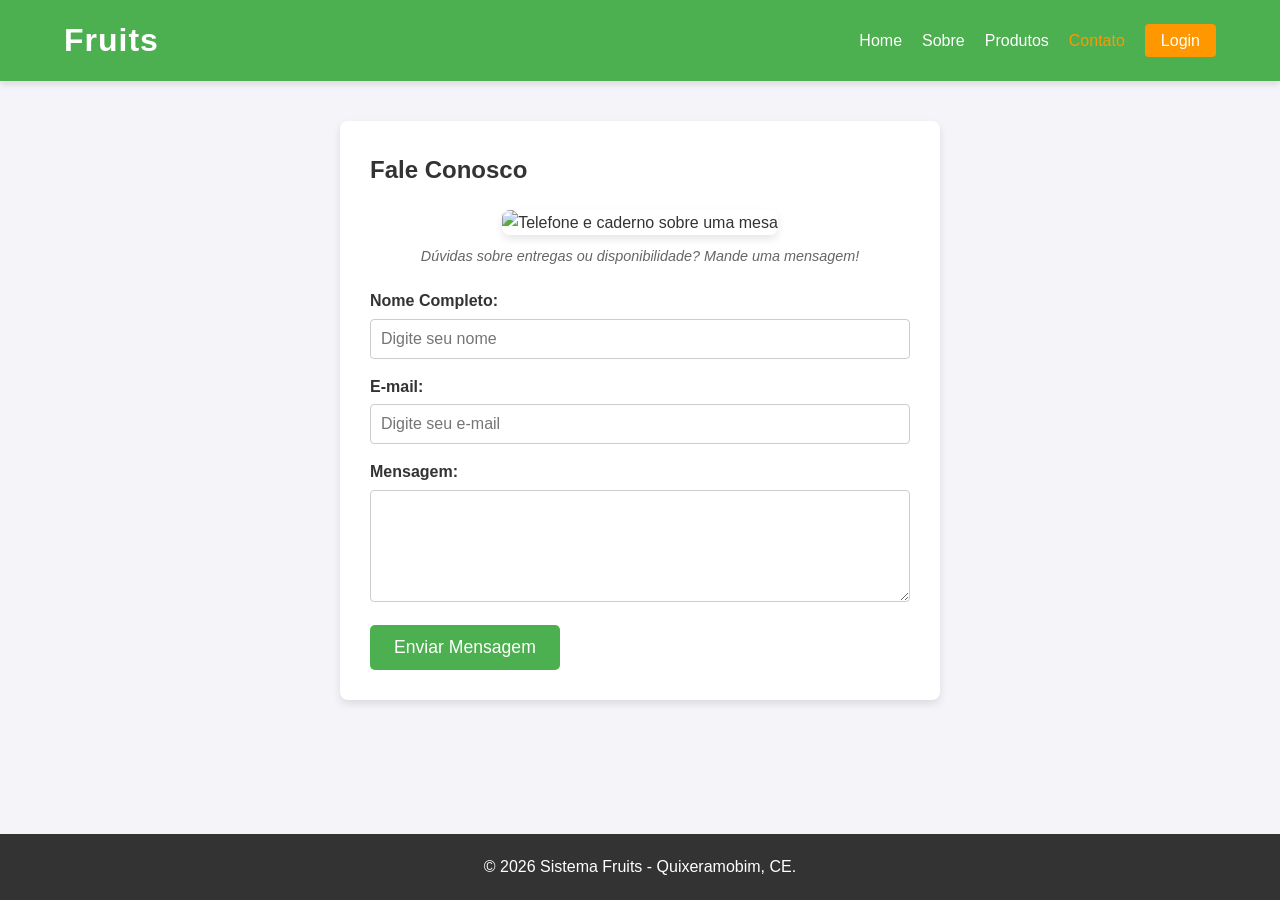
==== IA/contato.html @ c32222e9 "Adicionando landing page com IA" ====
<!DOCTYPE html>
<html lang="pt-BR">
<head>
    <meta charset="UTF-8">
    <meta name="viewport" content="width=device-width, initial-scale=1.0">
    <title>Contato - Fruits</title>
    <link rel="stylesheet" href="style.css">
</head>
<body>
    <header class="main-header">
        <div class="container flex-nav">
            <h1 id="logo">Fruits</h1>
            <nav aria-label="Navegação principal">
                <ul class="nav-links">
                    <li><a href="index.html">Home</a></li>
                    <li><a href="sobre.html">Sobre</a></li>
                    <li><a href="produtos.html">Produtos</a></li>
                    <li><a href="contato.html" class="active">Contato</a></li>
                    <li><a href="login.html" class="btn-login">Login</a></li>
                </ul>
            </nav>
        </div>
    </header>

    <main class="container fade-in page-content">
        <section class="form-section">
            <h2>Fale Conosco</h2>
            <figure class="contact-figure">
                <img src="https://images.unsplash.com/photo-1596524430615-b46475ddff6e?auto=format&fit=crop&w=800&q=80" alt="Telefone e caderno sobre uma mesa">
                <figcaption>Dúvidas sobre entregas ou disponibilidade? Mande uma mensagem!</figcaption>
            </figure>
            <form action="#" method="POST" class="contact-form">
                <div class="input-group">
                    <label for="nome">Nome Completo:</label>
                    <input type="text" id="nome" name="nome" placeholder="Digite seu nome" required>
                </div>
                <div class="input-group">
                    <label for="email">E-mail:</label>
                    <input type="email" id="email" name="email" placeholder="Digite seu e-mail" required>
                </div>
                <div class="input-group">
                    <label for="mensagem">Mensagem:</label>
                    <textarea id="mensagem" name="mensagem" rows="5" required></textarea>
                </div>
                <button type="submit" class="btn-primary">Enviar Mensagem</button>
            </form>
        </section>
    </main>

    <footer>
        <div class="container">
            <p>&copy; 2026 Sistema Fruits - Quixeramobim, CE.</p>
        </div>
    </footer>
</body>
</html>
---- IA/style.css ----
/* RESET BÁSICO */
* {
    margin: 0;
    padding: 0;
    box-sizing: border-box;
    font-family: 'Segoe UI', Tahoma, Geneva, Verdana, sans-serif;
}

/* VARIÁVEIS DE COR */
:root {
    --primary-color: #4CAF50; /* Verde Hortifrúti */
    --secondary-color: #FF9800; /* Laranja */
    --dark-color: #333;
    --light-color: #f4f4f9;
    --white: #ffffff;
}

/* SELETOR POR TAG */
body {
    background-color: var(--light-color);
    color: var(--dark-color);
    line-height: 1.6;
    display: flex;
    flex-direction: column;
    min-height: 100vh;
}

main {
    flex: 1; /* Garante que o footer fique no fim da página */
}

/* SELETOR POR CLASSE (Flexbox Layout) */
.container {
    width: 90%;
    max-width: 1200px;
    margin: 0 auto;
}

.flex-nav {
    display: flex;
    justify-content: space-between;
    align-items: center;
    padding: 15px 0;
}

/* HEADER & NAVEGAÇÃO */
.main-header {
    background-color: var(--primary-color);
    color: var(--white);
    box-shadow: 0 4px 6px rgba(0,0,0,0.1);
}

.main-header a {
    color: var(--white);
    text-decoration: none;
    font-weight: 500;
}

/* SELETOR POR ID */
#logo {
    font-size: 2rem;
    font-weight: bold;
    letter-spacing: 1px;
}

.nav-links {
    list-style: none;
    display: flex;
    gap: 20px;
    align-items: center;
}

.nav-links a {
    transition: color 0.3s ease; /* Animação simples CSS */
}

/* EFEITOS DE HOVER */
.nav-links a:hover,
.nav-links a.active {
    color: var(--secondary-color);
}

.btn-login {
    background-color: var(--secondary-color);
    padding: 8px 16px;
    border-radius: 4px;
    transition: background-color 0.3s ease, transform 0.2s ease;
}

.btn-login:hover {
    background-color: #e68a00;
    color: var(--white) !important;
    transform: scale(1.05); /* Animação no Hover */
}

/* HERO SECTION */
#hero {
    background: linear-gradient(rgba(0, 0, 0, 0.6), rgba(0, 0, 0, 0.6)), url('https://images.unsplash.com/photo-1603048297172-c92544798d5e?auto=format&fit=crop&w=1200&q=80') center/cover;
    color: var(--white);
    text-align: center;
    padding: 100px 20px;
    margin-bottom: 40px;
}

#hero h2 {
    font-size: 2.5rem;
    margin-bottom: 20px;
}

#hero p {
    font-size: 1.2rem;
    margin-bottom: 30px;
}

.btn-primary {
    display: inline-block;
    background-color: var(--primary-color);
    color: var(--white);
    padding: 12px 24px;
    text-decoration: none;
    border: none;
    border-radius: 5px;
    font-size: 1.1rem;
    cursor: pointer;
    transition: background-color 0.3s ease;
}

.btn-primary:hover {
    background-color: #388E3C;
}

/* FEATURES GRID */
.features {
    display: flex;
    justify-content: space-between;
    gap: 20px;
    margin-bottom: 40px;
}

.feature-card {
    background: var(--white);
    padding: 20px;
    border-radius: 8px;
    box-shadow: 0 2px 5px rgba(0,0,0,0.1);
    flex: 1;
    text-align: center;
}

.feature-card h3 {
    color: var(--primary-color);
    margin-bottom: 10px;
}

/* CATÁLOGO DE PRODUTOS */
.catalog-grid {
    display: flex;
    flex-wrap: wrap;
    gap: 20px;
    margin-top: 20px;
}

.product-card {
    background: var(--white);
    padding: 15px;
    border-radius: 8px;
    box-shadow: 0 2px 5px rgba(0,0,0,0.1);
    width: calc(33.333% - 20px);
    text-align: center;
}

/* FIGURES E IMAGENS */
figure {
    margin: 20px 0;
    text-align: center;
}

figure img {
    max-width: 100%;
    height: auto;
    border-radius: 8px;
    box-shadow: 0 4px 8px rgba(0,0,0,0.1);
}

figcaption {
    margin-top: 10px;
    font-size: 0.9rem;
    color: #666;
    font-style: italic;
}

.image-showcase figure img {
    width: 100%;
    max-height: 400px;
    object-fit: cover;
}

/* FORMULÁRIOS E SELETOR POR ATRIBUTO */
.form-section {
    max-width: 600px;
    margin: 40px auto;
    background: var(--white);
    padding: 30px;
    border-radius: 8px;
    box-shadow: 0 4px 8px rgba(0,0,0,0.1);
}

.input-group {
    margin-bottom: 15px;
}

.input-group label {
    display: block;
    margin-bottom: 5px;
    font-weight: bold;
}

/* Seletor por atributo */
input[type="text"],
input[type="email"],
input[type="password"],
textarea {
    width: 100%;
    padding: 10px;
    border: 1px solid #ccc;
    border-radius: 4px;
    font-size: 1rem;
}

/* FOOTER */
footer {
    background-color: var(--dark-color);
    color: var(--white);
    text-align: center;
    padding: 20px 0;
    margin-top: 40px;
}

/* KEYFRAMES - ANIMAÇÃO DE ENTRADA */
@keyframes fadeIn {
    from {
        opacity: 0;
        transform: translateY(20px);
    }
    to {
        opacity: 1;
        transform: translateY(0);
    }
}

.fade-in {
    animation: fadeIn 0.8s ease-out forwards;
}

/* MEDIA QUERIES (Responsividade) */
@media screen and (max-width: 768px) {
    .flex-nav {
        flex-direction: column;
        gap: 15px;
    }

    .nav-links {
        flex-wrap: wrap;
        justify-content: center;
    }

    .features {
        flex-direction: column;
    }

    .product-card {
        width: 100%; /* Produtos ocupam 100% no mobile */
    }

    #hero h2 {
        font-size: 2rem;
    }
}
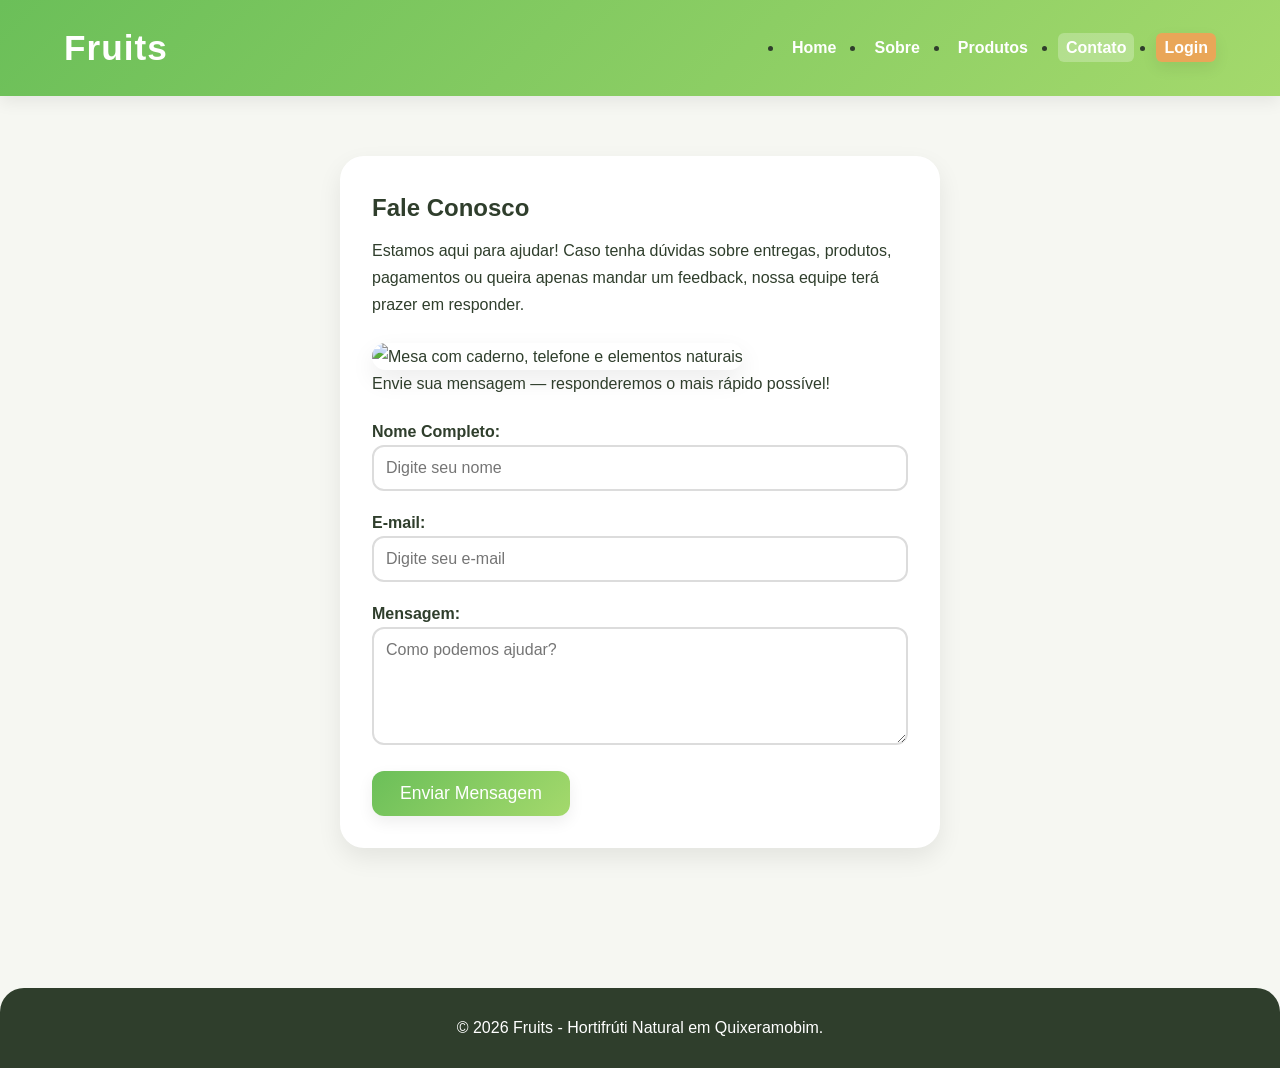
==== commit caa2067f: "atualização dos layouts das telas" ====
--- a/IA/contato.html
+++ b/IA/contato.html
@@ -6,10 +6,14 @@
     <title>Contato - Fruits</title>
     <link rel="stylesheet" href="style.css">
 </head>
+
 <body>
+
+    <!-- CABEÇALHO ORGÂNICO -->
     <header class="main-header">
         <div class="container flex-nav">
             <h1 id="logo">Fruits</h1>
+
             <nav aria-label="Navegação principal">
                 <ul class="nav-links">
                     <li><a href="index.html">Home</a></li>
@@ -22,35 +26,50 @@
         </div>
     </header>
 
+    <!-- CONTEÚDO PRINCIPAL -->
     <main class="container fade-in page-content">
+
         <section class="form-section">
             <h2>Fale Conosco</h2>
-            <figure class="contact-figure">
-                <img src="https://images.unsplash.com/photo-1596524430615-b46475ddff6e?auto=format&fit=crop&w=800&q=80" alt="Telefone e caderno sobre uma mesa">
-                <figcaption>Dúvidas sobre entregas ou disponibilidade? Mande uma mensagem!</figcaption>
+            <p style="margin-top: 8px;">
+                Estamos aqui para ajudar! Caso tenha dúvidas sobre entregas, produtos, pagamentos ou queira apenas mandar um feedback,
+                nossa equipe terá prazer em responder.
+            </p>
+
+            <figure class="contact-figure" style="margin-top: 25px;">
+                <img src="https://images.unsplash.com/photo-1596524430615-b46475ddff6e?auto=format&fit=crop&w=1200&q=80"
+                     alt="Mesa com caderno, telefone e elementos naturais">
+                <figcaption>Envie sua mensagem — responderemos o mais rápido possível!</figcaption>
             </figure>
-            <form action="#" method="POST" class="contact-form">
+
+            <form action="#" method="POST" class="contact-form" style="margin-top: 20px;">
                 <div class="input-group">
                     <label for="nome">Nome Completo:</label>
                     <input type="text" id="nome" name="nome" placeholder="Digite seu nome" required>
                 </div>
+
                 <div class="input-group">
                     <label for="email">E-mail:</label>
                     <input type="email" id="email" name="email" placeholder="Digite seu e-mail" required>
                 </div>
+
                 <div class="input-group">
                     <label for="mensagem">Mensagem:</label>
-                    <textarea id="mensagem" name="mensagem" rows="5" required></textarea>
+                    <textarea id="mensagem" name="mensagem" rows="5" placeholder="Como podemos ajudar?" required></textarea>
                 </div>
+
                 <button type="submit" class="btn-primary">Enviar Mensagem</button>
             </form>
         </section>
+
     </main>
 
+    <!-- RODAPÉ ORGÂNICO -->
     <footer>
         <div class="container">
-            <p>&copy; 2026 Sistema Fruits - Quixeramobim, CE.</p>
+            <p>&copy; 2026 Fruits - Hortifrúti Natural em Quixeramobim.</p>
         </div>
     </footer>
+
 </body>
 </html>
--- a/IA/style.css
+++ b/IA/style.css
@@ -1,149 +1,181 @@
-/* RESET BÁSICO */
+/* -----------------------------------------
+   PALETA ORGÂNICA
+----------------------------------------- */
+:root {
+    --primary-color: #6BBF59;      /* Verde folha suave */
+    --secondary-color: #E9A658;    /* Laranja natural */
+    --accent-color: #A4D96C;       /* Verde claro orgânico */
+    --dark-color: #2F3E2C;         /* Verde musgo */
+    --light-color: #F6F7F2;        /* Off-white natural */
+    --white: #ffffff;
+
+    --radius-sm: 6px;
+    --radius-md: 12px;
+    --radius-lg: 24px;
+
+    --shadow-soft: 0 6px 16px rgba(0,0,0,0.07);
+    --shadow-medium: 0 10px 24px rgba(0,0,0,0.08);
+}
+
+/* -----------------------------------------
+   IMPORTAÇÃO DE FONTE ORGÂNICA
+----------------------------------------- */
+@import url('https://fonts.googleapis.com/css2?family=Quicksand:wght@400;600&display=swap');
+
+/* -----------------------------------------
+   RESET ORGÂNICO
+----------------------------------------- */
 * {
     margin: 0;
     padding: 0;
     box-sizing: border-box;
-    font-family: 'Segoe UI', Tahoma, Geneva, Verdana, sans-serif;
-}
-
-/* VARIÁVEIS DE COR */
-:root {
-    --primary-color: #4CAF50; /* Verde Hortifrúti */
-    --secondary-color: #FF9800; /* Laranja */
-    --dark-color: #333;
-    --light-color: #f4f4f9;
-    --white: #ffffff;
-}
-
-/* SELETOR POR TAG */
+    font-family: 'Quicksand', sans-serif;
+    transition: 0.2s ease;
+}
+
 body {
-    background-color: var(--light-color);
+    background: var(--light-color)
+        url('https://www.transparenttextures.com/patterns/paper-fibers.png');
     color: var(--dark-color);
-    line-height: 1.6;
+    line-height: 1.7;
     display: flex;
     flex-direction: column;
     min-height: 100vh;
 }
 
-main {
-    flex: 1; /* Garante que o footer fique no fim da página */
-}
-
-/* SELETOR POR CLASSE (Flexbox Layout) */
+main { flex: 1; }
+
+/* Containers */
 .container {
     width: 90%;
     max-width: 1200px;
-    margin: 0 auto;
+    margin: auto;
+}
+
+/* -----------------------------------------
+   CABEÇALHO ORGÂNICO
+----------------------------------------- */
+.main-header {
+    background: linear-gradient(135deg, var(--primary-color), var(--accent-color));
+    padding: 18px 0;
+    box-shadow: var(--shadow-soft);
+}
+
+#logo {
+    font-size: 2.2rem;
+    font-weight: 600;
+    color: var(--white);
+    letter-spacing: 1px;
 }
 
 .flex-nav {
     display: flex;
     justify-content: space-between;
     align-items: center;
-    padding: 15px 0;
-}
-
-/* HEADER & NAVEGAÇÃO */
-.main-header {
-    background-color: var(--primary-color);
-    color: var(--white);
-    box-shadow: 0 4px 6px rgba(0,0,0,0.1);
-}
-
-.main-header a {
+}
+
+.nav-links {
+    display: flex;
+    gap: 22px;
+}
+
+.nav-links a {
     color: var(--white);
     text-decoration: none;
-    font-weight: 500;
-}
-
-/* SELETOR POR ID */
-#logo {
-    font-size: 2rem;
-    font-weight: bold;
-    letter-spacing: 1px;
-}
-
-.nav-links {
-    list-style: none;
-    display: flex;
-    gap: 20px;
-    align-items: center;
-}
-
-.nav-links a {
-    transition: color 0.3s ease; /* Animação simples CSS */
-}
-
-/* EFEITOS DE HOVER */
+    font-weight: 600;
+    padding: 6px 8px;
+    border-radius: var(--radius-sm);
+}
+
 .nav-links a:hover,
 .nav-links a.active {
-    color: var(--secondary-color);
-}
-
+    background: rgba(255,255,255,0.25);
+}
+
+/* Login button */
 .btn-login {
-    background-color: var(--secondary-color);
+    background: var(--secondary-color);
     padding: 8px 16px;
-    border-radius: 4px;
-    transition: background-color 0.3s ease, transform 0.2s ease;
-}
-
+    border-radius: var(--radius-md);
+    box-shadow: var(--shadow-soft);
+    font-weight: 600;
+}
 .btn-login:hover {
-    background-color: #e68a00;
-    color: var(--white) !important;
-    transform: scale(1.05); /* Animação no Hover */
-}
-
-/* HERO SECTION */
+    transform: translateY(-3px) scale(1.05);
+}
+
+/* -----------------------------------------
+   HERO ORGÂNICO
+----------------------------------------- */
 #hero {
-    background: linear-gradient(rgba(0, 0, 0, 0.6), rgba(0, 0, 0, 0.6)), url('https://images.unsplash.com/photo-1603048297172-c92544798d5e?auto=format&fit=crop&w=1200&q=80') center/cover;
-    color: var(--white);
-    text-align: center;
-    padding: 100px 20px;
-    margin-bottom: 40px;
+    position: relative;
+    color: var(--white);
+    text-align: center;
+    padding: 120px 20px;
+    background: linear-gradient(
+            rgba(20, 40, 20, 0.6),
+            rgba(20, 40, 20, 0.6)
+        ),
+        url('https://images.unsplash.com/photo-1603048297172-c92544798d5e?auto=format&fit=crop&w=1200&q=80')
+        center / cover;
+    border-bottom-left-radius: var(--radius-lg);
+    border-bottom-right-radius: var(--radius-lg);
+    box-shadow: var(--shadow-medium);
+}
+
+#hero::after {
+    content: "";
+    position: absolute;
+    bottom: -40px;
+    left: 0;
+    height: 90px;
+    width: 100%;
+    background: url('https://i.ibb.co/7zr6V7s/wave.png') center/cover no-repeat;
 }
 
 #hero h2 {
-    font-size: 2.5rem;
+    font-size: 2.7rem;
     margin-bottom: 20px;
 }
 
 #hero p {
-    font-size: 1.2rem;
+    font-size: 1.25rem;
     margin-bottom: 30px;
 }
 
+/* Botão primário */
 .btn-primary {
-    display: inline-block;
-    background-color: var(--primary-color);
-    color: var(--white);
-    padding: 12px 24px;
-    text-decoration: none;
+    background: linear-gradient(135deg, var(--primary-color), var(--accent-color));
+    padding: 12px 28px;
     border: none;
-    border-radius: 5px;
+    border-radius: var(--radius-md);
+    color: var(--white);
     font-size: 1.1rem;
     cursor: pointer;
-    transition: background-color 0.3s ease;
-}
-
+    box-shadow: var(--shadow-soft);
+}
 .btn-primary:hover {
-    background-color: #388E3C;
-}
-
-/* FEATURES GRID */
+    transform: translateY(-3px) scale(1.04);
+    background: linear-gradient(135deg, var(--accent-color), var(--primary-color));
+}
+
+/* -----------------------------------------
+   SEÇÃO FEATURES ORGÂNICA
+----------------------------------------- */
 .features {
     display: flex;
-    justify-content: space-between;
-    gap: 20px;
-    margin-bottom: 40px;
+    flex-wrap: wrap;
+    gap: 24px;
+    margin-top: 80px;
 }
 
 .feature-card {
     background: var(--white);
-    padding: 20px;
-    border-radius: 8px;
-    box-shadow: 0 2px 5px rgba(0,0,0,0.1);
-    flex: 1;
-    text-align: center;
+    padding: 24px;
+    border-radius: var(--radius-md);
+    flex: 1 1 240px;
+    text-align: center;
+    box-shadow: var(--shadow-soft);
 }
 
 .feature-card h3 {
@@ -151,95 +183,96 @@
     margin-bottom: 10px;
 }
 
-/* CATÁLOGO DE PRODUTOS */
+/* -----------------------------------------
+   FIGURAS E IMAGENS ORGÂNICAS
+----------------------------------------- */
+figure img {
+    max-width: 100%;
+    border-radius: var(--radius-lg);
+    box-shadow: var(--shadow-medium);
+}
+
+/* -----------------------------------------
+   CATÁLOGO ORGÂNICO
+----------------------------------------- */
 .catalog-grid {
-    display: flex;
-    flex-wrap: wrap;
-    gap: 20px;
-    margin-top: 20px;
+    margin-top: 40px;
+    display: grid;
+    gap: 24px;
+    grid-template-columns: repeat(auto-fit, minmax(260px, 1fr));
 }
 
 .product-card {
     background: var(--white);
-    padding: 15px;
-    border-radius: 8px;
-    box-shadow: 0 2px 5px rgba(0,0,0,0.1);
-    width: calc(33.333% - 20px);
-    text-align: center;
-}
-
-/* FIGURES E IMAGENS */
-figure {
-    margin: 20px 0;
-    text-align: center;
-}
-
-figure img {
-    max-width: 100%;
-    height: auto;
-    border-radius: 8px;
-    box-shadow: 0 4px 8px rgba(0,0,0,0.1);
-}
-
-figcaption {
-    margin-top: 10px;
-    font-size: 0.9rem;
-    color: #666;
-    font-style: italic;
-}
-
-.image-showcase figure img {
-    width: 100%;
-    max-height: 400px;
-    object-fit: cover;
-}
-
-/* FORMULÁRIOS E SELETOR POR ATRIBUTO */
+    padding: 20px;
+    text-align: center;
+    border-radius: var(--radius-md);
+    box-shadow: var(--shadow-soft);
+}
+
+.product-card:hover {
+    transform: translateY(-5px);
+}
+
+/* -----------------------------------------
+   FORMULÁRIOS ORGÂNICOS
+----------------------------------------- */
 .form-section {
     max-width: 600px;
-    margin: 40px auto;
+    margin: 60px auto;
+    padding: 32px;
     background: var(--white);
-    padding: 30px;
-    border-radius: 8px;
-    box-shadow: 0 4px 8px rgba(0,0,0,0.1);
+    border-radius: var(--radius-lg);
+    box-shadow: var(--shadow-medium);
 }
 
 .input-group {
-    margin-bottom: 15px;
+    margin-bottom: 18px;
 }
 
 .input-group label {
-    display: block;
-    margin-bottom: 5px;
-    font-weight: bold;
-}
-
-/* Seletor por atributo */
-input[type="text"],
-input[type="email"],
-input[type="password"],
+    font-weight: 600;
+    margin-bottom: 6px;
+}
+
+input,
 textarea {
     width: 100%;
-    padding: 10px;
-    border: 1px solid #ccc;
-    border-radius: 4px;
+    padding: 12px;
+    border: 2px solid #dcdcdc;
+    border-radius: var(--radius-md);
     font-size: 1rem;
 }
-
-/* FOOTER */
+input:focus,
+textarea:focus {
+    border-color: var(--primary-color);
+    outline: none;
+    box-shadow: 0 0 4px rgba(107, 191, 89, 0.5);
+}
+
+/* -----------------------------------------
+   FOOTER ORGÂNICO
+----------------------------------------- */
 footer {
-    background-color: var(--dark-color);
-    color: var(--white);
-    text-align: center;
-    padding: 20px 0;
-    margin-top: 40px;
-}
-
-/* KEYFRAMES - ANIMAÇÃO DE ENTRADA */
+    background: var(--dark-color);
+    color: var(--white);
+    text-align: center;
+    padding: 26px 0;
+    margin-top: 80px;
+    border-top-left-radius: var(--radius-lg);
+    border-top-right-radius: var(--radius-lg);
+}
+
+/* -----------------------------------------
+   ANIMAÇÃO ORGÂNICA
+----------------------------------------- */
+.fade-in {
+    animation: fadeIn 0.9s ease-out forwards;
+}
 @keyframes fadeIn {
     from {
         opacity: 0;
-        transform: translateY(20px);
+        transform: translateY(15px);
     }
     to {
         opacity: 1;
@@ -247,31 +280,19 @@
     }
 }
 
-.fade-in {
-    animation: fadeIn 0.8s ease-out forwards;
-}
-
-/* MEDIA QUERIES (Responsividade) */
-@media screen and (max-width: 768px) {
+/* -----------------------------------------
+   RESPONSIVIDADE
+----------------------------------------- */
+@media (max-width: 768px) {
+    #hero h2 { font-size: 2rem; }
+
     .flex-nav {
         flex-direction: column;
-        gap: 15px;
+        gap: 12px;
     }
 
     .nav-links {
         flex-wrap: wrap;
         justify-content: center;
     }
-
-    .features {
-        flex-direction: column;
-    }
-
-    .product-card {
-        width: 100%; /* Produtos ocupam 100% no mobile */
-    }
-
-    #hero h2 {
-        font-size: 2rem;
-    }
 }
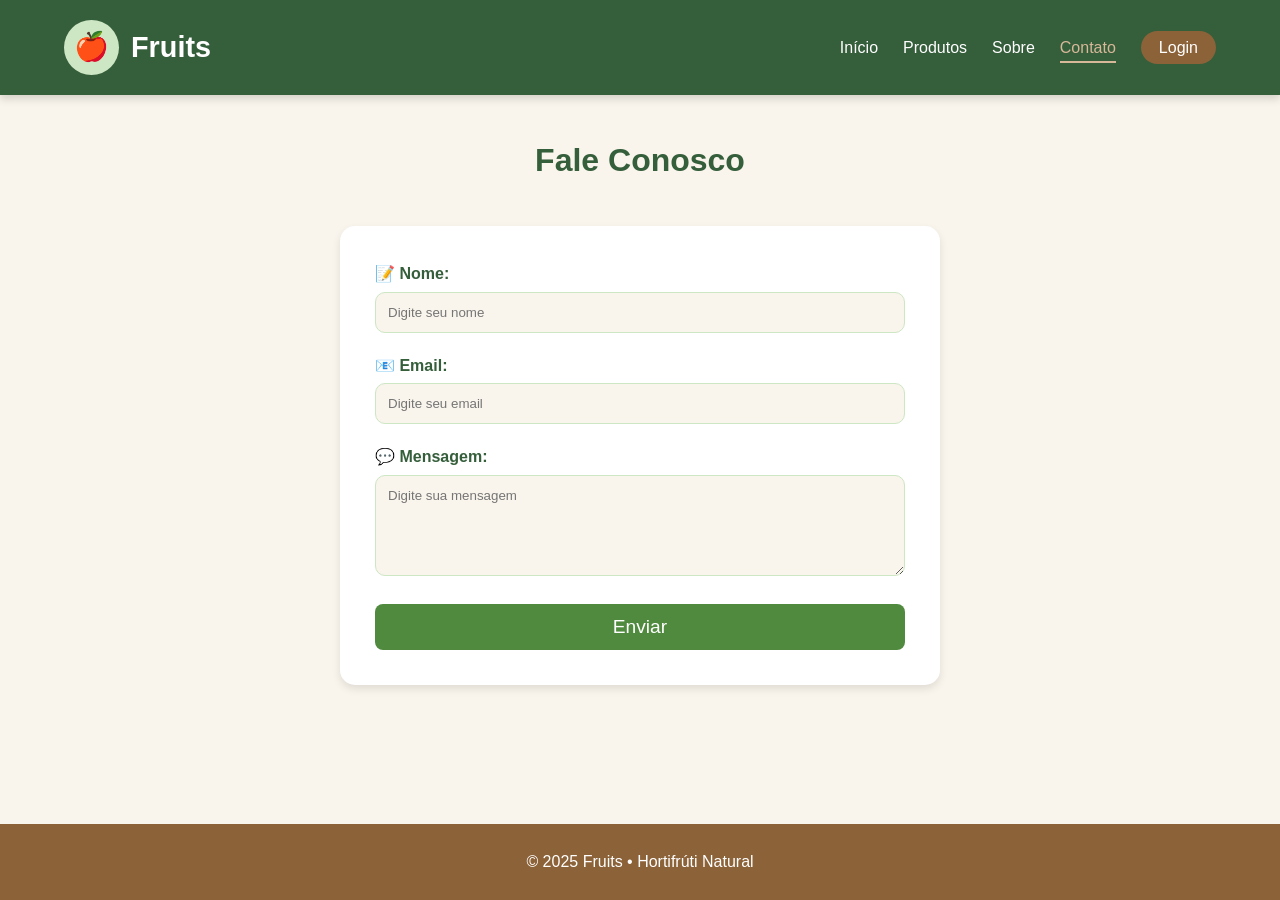
==== commit c9527dac: "atualização das telas" ====
--- a/IA/contato.html
+++ b/IA/contato.html
@@ -1,75 +1,53 @@
 <!DOCTYPE html>
-<html lang="pt-BR">
+<html lang="pt-br">
 <head>
     <meta charset="UTF-8">
     <meta name="viewport" content="width=device-width, initial-scale=1.0">
-    <title>Contato - Fruits</title>
+    <title>Contato • Fruits</title>
     <link rel="stylesheet" href="style.css">
 </head>
-
 <body>
 
-    <!-- CABEÇALHO ORGÂNICO -->
-    <header class="main-header">
-        <div class="container flex-nav">
-            <h1 id="logo">Fruits</h1>
+<header>
+    <div class="container flex-nav">
+        <div id="logo">
+            <div style="width:55px;height:55px;background:#CDE6C3;border-radius:50%;display:flex;align-items:center;justify-content:center;font-size:28px;">🍎</div>
+            <h1>Fruits</h1>
+        </div>
+        <nav>
+            <ul>
+                <li><a href="index.html">Início</a></li>
+                <li><a href="produtos.html">Produtos</a></li>
+                <li><a href="sobre.html">Sobre</a></li>
+                <li><a href="contato.html" class="active">Contato</a></li>
+                <li><a href="login.html" class="btn-login">Login</a></li>
+            </ul>
+        </nav>
+    </div>
+</header>
 
-            <nav aria-label="Navegação principal">
-                <ul class="nav-links">
-                    <li><a href="index.html">Home</a></li>
-                    <li><a href="sobre.html">Sobre</a></li>
-                    <li><a href="produtos.html">Produtos</a></li>
-                    <li><a href="contato.html" class="active">Contato</a></li>
-                    <li><a href="login.html" class="btn-login">Login</a></li>
-                </ul>
-            </nav>
-        </div>
-    </header>
+<main>
+    <div class="container">
+        <h2 class="page-title">Fale Conosco</h2>
+        
+        <form class="formulario" onsubmit="alert('Mensagem enviada com sucesso! (Demonstração)'); return false;">
+            <label>📝 Nome:</label>
+            <input type="text" placeholder="Digite seu nome" required>
+            
+            <label>📧 Email:</label>
+            <input type="email" placeholder="Digite seu email" required>
+            
+            <label>💬 Mensagem:</label>
+            <textarea rows="5" placeholder="Digite sua mensagem" required></textarea>
+            
+            <button type="submit" class="button-primary" style="width:100%">Enviar</button>
+        </form>
+    </div>
+</main>
 
-    <!-- CONTEÚDO PRINCIPAL -->
-    <main class="container fade-in page-content">
-
-        <section class="form-section">
-            <h2>Fale Conosco</h2>
-            <p style="margin-top: 8px;">
-                Estamos aqui para ajudar! Caso tenha dúvidas sobre entregas, produtos, pagamentos ou queira apenas mandar um feedback,
-                nossa equipe terá prazer em responder.
-            </p>
-
-            <figure class="contact-figure" style="margin-top: 25px;">
-                <img src="https://images.unsplash.com/photo-1596524430615-b46475ddff6e?auto=format&fit=crop&w=1200&q=80"
-                     alt="Mesa com caderno, telefone e elementos naturais">
-                <figcaption>Envie sua mensagem — responderemos o mais rápido possível!</figcaption>
-            </figure>
-
-            <form action="#" method="POST" class="contact-form" style="margin-top: 20px;">
-                <div class="input-group">
-                    <label for="nome">Nome Completo:</label>
-                    <input type="text" id="nome" name="nome" placeholder="Digite seu nome" required>
-                </div>
-
-                <div class="input-group">
-                    <label for="email">E-mail:</label>
-                    <input type="email" id="email" name="email" placeholder="Digite seu e-mail" required>
-                </div>
-
-                <div class="input-group">
-                    <label for="mensagem">Mensagem:</label>
-                    <textarea id="mensagem" name="mensagem" rows="5" placeholder="Como podemos ajudar?" required></textarea>
-                </div>
-
-                <button type="submit" class="btn-primary">Enviar Mensagem</button>
-            </form>
-        </section>
-
-    </main>
-
-    <!-- RODAPÉ ORGÂNICO -->
-    <footer>
-        <div class="container">
-            <p>&copy; 2026 Fruits - Hortifrúti Natural em Quixeramobim.</p>
-        </div>
-    </footer>
+<footer>
+    <p>© 2025 Fruits • Hortifrúti Natural</p>
+</footer>
 
 </body>
 </html>
--- a/IA/style.css
+++ b/IA/style.css
@@ -1,298 +1,285 @@
-/* -----------------------------------------
-   PALETA ORGÂNICA
------------------------------------------ */
-:root {
-    --primary-color: #6BBF59;      /* Verde folha suave */
-    --secondary-color: #E9A658;    /* Laranja natural */
-    --accent-color: #A4D96C;       /* Verde claro orgânico */
-    --dark-color: #2F3E2C;         /* Verde musgo */
-    --light-color: #F6F7F2;        /* Off-white natural */
-    --white: #ffffff;
-
-    --radius-sm: 6px;
-    --radius-md: 12px;
-    --radius-lg: 24px;
-
-    --shadow-soft: 0 6px 16px rgba(0,0,0,0.07);
-    --shadow-medium: 0 10px 24px rgba(0,0,0,0.08);
-}
-
-/* -----------------------------------------
-   IMPORTAÇÃO DE FONTE ORGÂNICA
------------------------------------------ */
-@import url('https://fonts.googleapis.com/css2?family=Quicksand:wght@400;600&display=swap');
-
-/* -----------------------------------------
-   RESET ORGÂNICO
------------------------------------------ */
+/* RESET BÁSICO */
 * {
     margin: 0;
     padding: 0;
     box-sizing: border-box;
-    font-family: 'Quicksand', sans-serif;
-    transition: 0.2s ease;
+    font-family: "Segoe UI", sans-serif;
+}
+
+/* PALETA ORGÂNICA */
+:root {
+    --verde-escuro: #355E3B;
+    --verde: #4F8A3E;
+    --verde-claro: #CDE6C3;
+    --marrom: #8C6239;
+    --marrom-claro: #D7B899;
+    --creme: #F9F5EC;
+    --branco: #FFF;
+    --cinza: #333;
 }
 
 body {
-    background: var(--light-color)
-        url('https://www.transparenttextures.com/patterns/paper-fibers.png');
-    color: var(--dark-color);
-    line-height: 1.7;
+    background: var(--creme);
+    color: var(--cinza);
+    line-height: 1.6;
+    min-height: 100vh;
     display: flex;
     flex-direction: column;
-    min-height: 100vh;
-}
-
-main { flex: 1; }
-
-/* Containers */
+}
+
+/* CONTAINER */
 .container {
     width: 90%;
     max-width: 1200px;
-    margin: auto;
-}
-
-/* -----------------------------------------
-   CABEÇALHO ORGÂNICO
------------------------------------------ */
-.main-header {
-    background: linear-gradient(135deg, var(--primary-color), var(--accent-color));
-    padding: 18px 0;
-    box-shadow: var(--shadow-soft);
-}
-
-#logo {
-    font-size: 2.2rem;
-    font-weight: 600;
-    color: var(--white);
-    letter-spacing: 1px;
-}
-
+    margin: 0 auto;
+}
+
+/* ✅ CORREÇÃO: FLEX-NAV */
 .flex-nav {
     display: flex;
     justify-content: space-between;
     align-items: center;
-}
-
-.nav-links {
-    display: flex;
-    gap: 22px;
-}
-
-.nav-links a {
-    color: var(--white);
+    flex-wrap: wrap;
+    gap: 20px;
+}
+
+/* HEADER */
+header {
+    background: var(--verde-escuro);
+    color: var(--branco);
+    padding: 20px 0;
+    box-shadow: 0 4px 8px rgba(0,0,0,0.15);
+}
+
+#logo {
+    display: flex;
+    align-items: center;
+    gap: 12px;
+}
+
+/* ✅ CORREÇÃO: logo com fallback */
+#logo img {
+    width: 55px;
+    height: 55px;
+    background: var(--verde-claro);
+    border-radius: 50%;
+    object-fit: cover;
+}
+
+#logo h1 {
+    font-size: 1.8rem;
+    font-weight: bold;
+    color: var(--branco);
+}
+
+/* NAV */
+nav ul {
+    list-style: none;
+    display: flex;
+    gap: 25px;
+}
+
+nav a {
+    color: var(--branco);
     text-decoration: none;
-    font-weight: 600;
-    padding: 6px 8px;
-    border-radius: var(--radius-sm);
-}
-
-.nav-links a:hover,
-.nav-links a.active {
-    background: rgba(255,255,255,0.25);
-}
-
-/* Login button */
+    font-weight: 500;
+    transition: 0.3s;
+}
+
+nav a:hover {
+    color: var(--marrom-claro);
+}
+
+nav a.active {
+    color: var(--marrom-claro);
+    border-bottom: 2px solid var(--marrom-claro);
+    padding-bottom: 5px;
+}
+
 .btn-login {
-    background: var(--secondary-color);
-    padding: 8px 16px;
-    border-radius: var(--radius-md);
-    box-shadow: var(--shadow-soft);
-    font-weight: 600;
-}
+    background: var(--marrom);
+    padding: 8px 18px;
+    border-radius: 25px;
+}
+
 .btn-login:hover {
-    transform: translateY(-3px) scale(1.05);
-}
-
-/* -----------------------------------------
-   HERO ORGÂNICO
------------------------------------------ */
+    background: var(--marrom-claro);
+    color: var(--verde-escuro);
+}
+
+/* MAIN - faz o rodapé ficar no final */
+main {
+    flex: 1;
+}
+
+/* HERO */
 #hero {
-    position: relative;
-    color: var(--white);
-    text-align: center;
-    padding: 120px 20px;
-    background: linear-gradient(
-            rgba(20, 40, 20, 0.6),
-            rgba(20, 40, 20, 0.6)
-        ),
-        url('https://images.unsplash.com/photo-1603048297172-c92544798d5e?auto=format&fit=crop&w=1200&q=80')
-        center / cover;
-    border-bottom-left-radius: var(--radius-lg);
-    border-bottom-right-radius: var(--radius-lg);
-    box-shadow: var(--shadow-medium);
-}
-
-#hero::after {
-    content: "";
-    position: absolute;
-    bottom: -40px;
-    left: 0;
-    height: 90px;
+    background: linear-gradient(rgba(0,0,0,0.5), rgba(0,0,0,0.5)),
+        url('https://images.unsplash.com/photo-1542838132-92c53300491e?q=80&w=1200') center/cover;
+    color: var(--branco);
+    text-align: center;
+    padding: 110px 20px;
+    margin-bottom: 50px;
+    border-bottom: 4px solid var(--marrom);
+}
+
+#hero h2 {
+    font-size: 2.6rem;
+    margin-bottom: 15px;
+}
+
+.button-primary {
+    display: inline-block;
+    padding: 12px 24px;
+    color: var(--branco);
+    background: var(--verde);
+    border-radius: 8px;
+    border: none;
+    cursor: pointer;
+    text-decoration: none;
+    font-size: 1.2rem;
+    transition: 0.3s;
+}
+
+.button-primary:hover {
+    background: var(--verde-escuro);
+}
+
+/* FEATURES (cards da home) */
+.features {
+    display: grid;
+    grid-template-columns: repeat(auto-fit, minmax(280px, 1fr));
+    gap: 30px;
+    margin: 50px 0;
+}
+
+/* CARDS */
+.card {
+    background: var(--branco);
+    border-radius: 14px;
+    padding: 25px;
+    box-shadow: 0 4px 8px rgba(0,0,0,0.10);
+    border-left: 6px solid var(--verde);
+}
+
+.card h3 {
+    color: var(--verde-escuro);
+    margin-bottom: 15px;
+}
+
+/* PRODUTOS */
+.catalogo {
+    display: grid;
+    grid-template-columns: repeat(auto-fill, minmax(280px, 1fr));
+    gap: 30px;
+    margin: 40px 0;
+}
+
+.produto {
+    background: var(--branco);
+    border-radius: 12px;
+    padding: 20px;
+    text-align: center;
+    border: 1px solid var(--verde-claro);
+    transition: 0.3s;
+}
+
+.produto:hover {
+    transform: translateY(-5px);
+    box-shadow: 0 8px 16px rgba(0,0,0,0.1);
+}
+
+.produto img {
     width: 100%;
-    background: url('https://i.ibb.co/7zr6V7s/wave.png') center/cover no-repeat;
-}
-
-#hero h2 {
-    font-size: 2.7rem;
-    margin-bottom: 20px;
-}
-
-#hero p {
-    font-size: 1.25rem;
-    margin-bottom: 30px;
-}
-
-/* Botão primário */
-.btn-primary {
-    background: linear-gradient(135deg, var(--primary-color), var(--accent-color));
-    padding: 12px 28px;
-    border: none;
-    border-radius: var(--radius-md);
-    color: var(--white);
-    font-size: 1.1rem;
-    cursor: pointer;
-    box-shadow: var(--shadow-soft);
-}
-.btn-primary:hover {
-    transform: translateY(-3px) scale(1.04);
-    background: linear-gradient(135deg, var(--accent-color), var(--primary-color));
-}
-
-/* -----------------------------------------
-   SEÇÃO FEATURES ORGÂNICA
------------------------------------------ */
-.features {
-    display: flex;
-    flex-wrap: wrap;
-    gap: 24px;
-    margin-top: 80px;
-}
-
-.feature-card {
-    background: var(--white);
-    padding: 24px;
-    border-radius: var(--radius-md);
-    flex: 1 1 240px;
-    text-align: center;
-    box-shadow: var(--shadow-soft);
-}
-
-.feature-card h3 {
-    color: var(--primary-color);
+    height: 200px;
+    object-fit: cover;
+    border-radius: 10px;
+    margin-bottom: 15px;
+}
+
+.produto h3 {
+    color: var(--verde-escuro);
     margin-bottom: 10px;
 }
 
-/* -----------------------------------------
-   FIGURAS E IMAGENS ORGÂNICAS
------------------------------------------ */
-figure img {
-    max-width: 100%;
-    border-radius: var(--radius-lg);
-    box-shadow: var(--shadow-medium);
-}
-
-/* -----------------------------------------
-   CATÁLOGO ORGÂNICO
------------------------------------------ */
-.catalog-grid {
-    margin-top: 40px;
-    display: grid;
-    gap: 24px;
-    grid-template-columns: repeat(auto-fit, minmax(260px, 1fr));
-}
-
-.product-card {
-    background: var(--white);
-    padding: 20px;
-    text-align: center;
-    border-radius: var(--radius-md);
-    box-shadow: var(--shadow-soft);
-}
-
-.product-card:hover {
-    transform: translateY(-5px);
-}
-
-/* -----------------------------------------
-   FORMULÁRIOS ORGÂNICOS
------------------------------------------ */
-.form-section {
+/* FORMULÁRIO */
+.formulario {
+    background: var(--branco);
+    padding: 35px;
+    border-radius: 15px;
     max-width: 600px;
-    margin: 60px auto;
-    padding: 32px;
-    background: var(--white);
-    border-radius: var(--radius-lg);
-    box-shadow: var(--shadow-medium);
-}
-
-.input-group {
-    margin-bottom: 18px;
-}
-
-.input-group label {
-    font-weight: 600;
-    margin-bottom: 6px;
-}
-
-input,
-textarea {
+    margin: 40px auto;
+    box-shadow: 0 4px 8px rgba(0,0,0,0.1);
+}
+
+.formulario label {
+    font-weight: bold;
+    color: var(--verde-escuro);
+    display: block;
+    margin-bottom: 5px;
+}
+
+.formulario input,
+.formulario textarea {
     width: 100%;
     padding: 12px;
-    border: 2px solid #dcdcdc;
-    border-radius: var(--radius-md);
-    font-size: 1rem;
-}
-input:focus,
-textarea:focus {
-    border-color: var(--primary-color);
-    outline: none;
-    box-shadow: 0 0 4px rgba(107, 191, 89, 0.5);
-}
-
-/* -----------------------------------------
-   FOOTER ORGÂNICO
------------------------------------------ */
+    border-radius: 10px;
+    border: 1px solid var(--verde-claro);
+    margin-bottom: 20px;
+    background: var(--creme);
+}
+
+/* PAGE TITLE */
+.page-title {
+    text-align: center;
+    margin: 40px 0 20px;
+    color: var(--verde-escuro);
+    font-size: 2rem;
+}
+
+/* LISTA NA PÁGINA SOBRE */
+.card ul {
+    list-style: none;
+    padding-left: 0;
+}
+
+.card li {
+    margin: 12px 0;
+    font-size: 1.1rem;
+}
+
+/* ✅ FOOTER CORRIGIDO - sempre no final */
 footer {
-    background: var(--dark-color);
-    color: var(--white);
-    text-align: center;
-    padding: 26px 0;
-    margin-top: 80px;
-    border-top-left-radius: var(--radius-lg);
-    border-top-right-radius: var(--radius-lg);
-}
-
-/* -----------------------------------------
-   ANIMAÇÃO ORGÂNICA
------------------------------------------ */
-.fade-in {
-    animation: fadeIn 0.9s ease-out forwards;
-}
-@keyframes fadeIn {
-    from {
-        opacity: 0;
-        transform: translateY(15px);
-    }
-    to {
-        opacity: 1;
-        transform: translateY(0);
-    }
-}
-
-/* -----------------------------------------
-   RESPONSIVIDADE
------------------------------------------ */
+    background: var(--marrom);
+    color: var(--branco);
+    text-align: center;
+    padding: 25px;
+    margin-top: 60px;
+    width: 100%;
+}
+
+/* MOBILE */
 @media (max-width: 768px) {
-    #hero h2 { font-size: 2rem; }
-
     .flex-nav {
         flex-direction: column;
-        gap: 12px;
-    }
-
-    .nav-links {
+        text-align: center;
+    }
+    
+    nav ul {
         flex-wrap: wrap;
         justify-content: center;
+        gap: 15px;
+    }
+
+    #hero h2 {
+        font-size: 1.8rem;
+    }
+    
+    .features {
+        grid-template-columns: 1fr;
+    }
+    
+    .catalogo {
+        grid-template-columns: 1fr;
     }
 }
